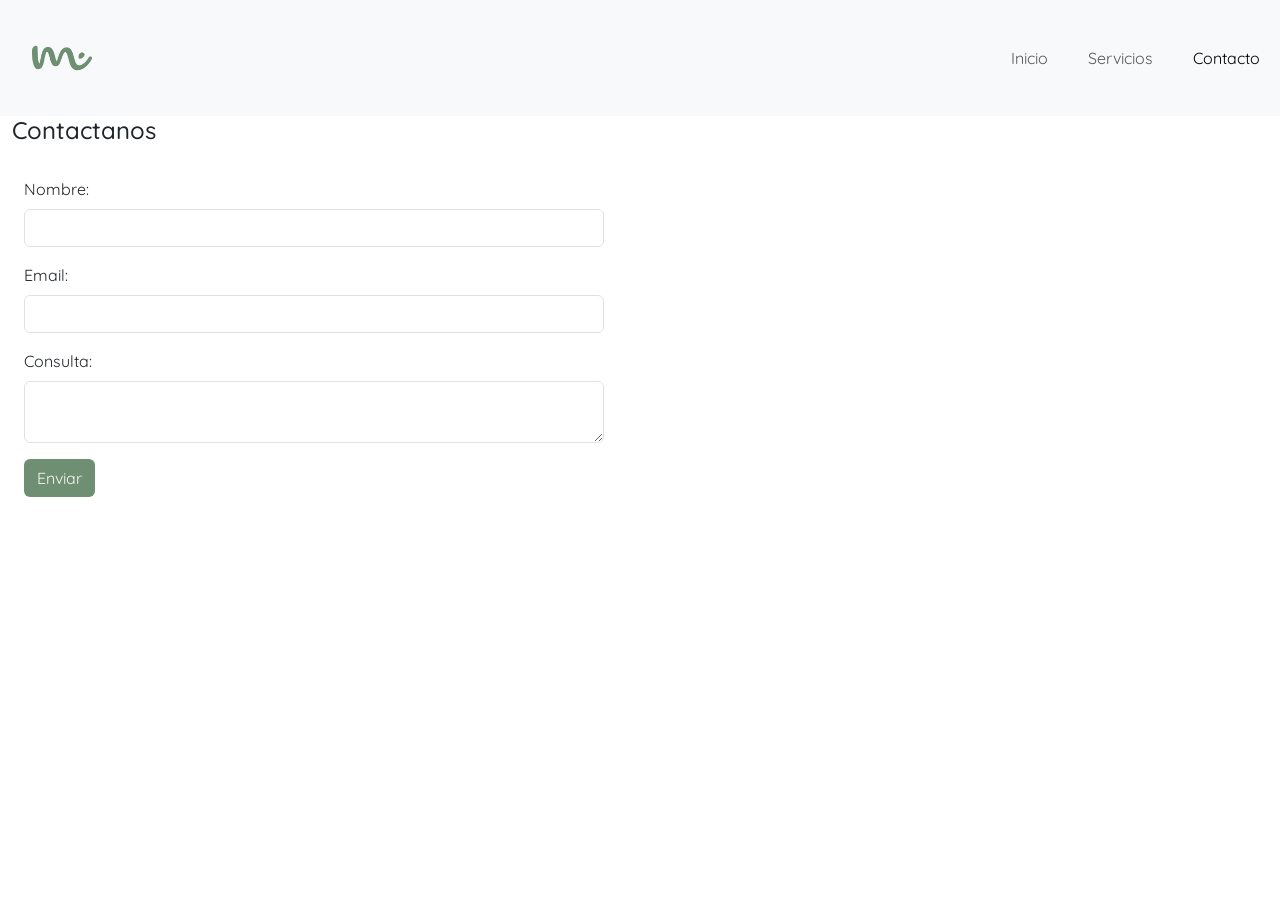
==== contacto.html @ f0c2a8bf "agregue los estilos para los tres archivos html" ====
<!DOCTYPE html>
<html lang="en">
<head>
    <meta charset="UTF-8">
    <meta name="viewport" content="width=device-width, initial-scale=1.0">
    <title>Contacto - MI Centro de Bienestar</title>
    <link href="https://cdn.jsdelivr.net/npm/bootstrap@5.3.8/dist/css/bootstrap.min.css" rel="stylesheet"
        integrity="sha384-sRIl4kxILFvY47J16cr9ZwB07vP4J8+LH7qKQnuqkuIAvNWLzeN8tE5YBujZqJLB" crossorigin="anonymous">
    <link rel="stylesheet" href="css/index.css">
    <link rel="preconnect" href="https://fonts.googleapis.com">
    <link rel="preconnect" href="https://fonts.gstatic.com" crossorigin>
    <link
        href="https://fonts.googleapis.com/css2?family=Dancing+Script:wght@400..700&family=Indie+Flower&family=Quicksand:wght@300..700&display=swap"
        rel="stylesheet">
</head>
<body>
    <nav class="navbar navbar-expand-lg bg-light">
        <div class="container-fluid">
            <img class="navbar-brand" src="imagenes/MI Centro de bienestar-12.png" alt="logo" width="100" height="100">
            <button class="navbar-toggler" type="button" data-bs-toggle="collapse" data-bs-target="#navbarNavAltMarkup"
                aria-controls="navbarNavAltMarkup" aria-expanded="false" aria-label="Toggle navigation">
                <span class="navbar-toggler-icon"></span>
            </button>
            <div class="collapse navbar-collapse" id="navbarNavAltMarkup">
                <div class="navbar-nav gap-4">
                    <a class="nav-link" aria-current="page" href="index.html">Inicio</a>
                    <a class="nav-link" href="servicios.html">Servicios</a>
                    <a class="nav-link active" href="contacto.html">Contacto</a>
                </div>
            </div>
        </div>
    </nav>
    <div class="container-fluid">
        <div class="rol">
            <div class="col">
                <h4>Contactanos</h4>
            </div>
        </div>
    </div>
    <div class="row justify-content-start">
        <div class="col-md-6">
            <form class="d-flex flex-column m-4">
                <div class="mb-3">
                    <label for="name" class="form-label">Nombre: </label>
                    <input type="text" id="name" class="form-control">
                </div>
                <div class="mb-3">
                    <label for="email" class="form-label">Email: </label>
                    <input type="email" id="email" class="form-control">
                </div>
                <div class="mb-3">
                    <label for="consulta" class="form-label">Consulta: </label>
                    <textarea id="consulta" class="form-control"></textarea>
                </div>
                <div class="d-grid gap-2 d-md-block">
                    <button class="btn btn-enviar" type="button">Enviar</button>
                </div>
            </form>
        </div>
    </div>
</body>
</html>
---- css/index.css ----
#navbarNavAltMarkup {
    justify-content: flex-end;
}

body {
    font-family: "Quicksand", sans-serif;
    overflow-x: hidden;
}

.foto-portada {
    border-radius: 10px;
    margin-bottom: 20px;
    }

h1.presentacion, h2.presentacion-servicios {

    font-optical-sizing: auto;
    font-weight: 500;
    font-style: normal;
    margin: 30px;
    text-align: center;
    color: #6f8f72;
    text-shadow: 2px 2px 15px #b5cab7;
}

p.texto-presentacion {

    font-size: large;
    text-align: center;
    font-weight: 500;
    font-optical-sizing: auto;
    color: #545454;
}



h5.card-title {
    font-weight: 600;
    color: #545454;
}

p.card-text-servicios {
    font-size: medium;
    font-weight: 500;
    color: #545454;
}

.btn-vermas {
    background-color: #6f8f72;
    color: whitesmoke;
    border-radius: 5px;
    border: 2px solid #6f8f72;
    padding: 4px;
    text-decoration: none;
}

.servicios {
    margin-bottom: 60px;
}

h5.ubicacion {
    margin-bottom: 20px;
    font-size: x-large;
    color: #6f8f72;
    font-weight: 600;
}

div.card.text-bg-dark {
    border: none;


}



h1.card-title.text-start {
    color: whitesmoke;
    font-weight: 600;
    text-shadow: 1px 1px 5px #545454;

}

p.card-text-portada {
    color: whitesmoke;
    font-weight: 400;
    text-shadow: 1px 1px 5px #545454;
    font-size: large;

}

@media (max-width:442px) {
    h1.card-title.text-start {
        font-size: medium;
        font-weight: 600;

    }

    p.card-text-portada {
        font-size: small;
        font-weight: 400;
        line-height: normal;

    }
}

h4.info-servicios {
    margin: 30px 0;
    text-align: center;
    color: #6f8f72;
    font-weight: 600;
}

ul li {
    list-style-type: disc;
}

ul li::marker {
    color: #6f8f72;
}

button.btn.btn-enviar {
    background-color: #6f8f72;
    color: whitesmoke;
}

.card-img-overlay{
    background: rgba(0,0,0,0.15);
    border-radius: 8px;
}

section{
    margin-top: 40px;
}
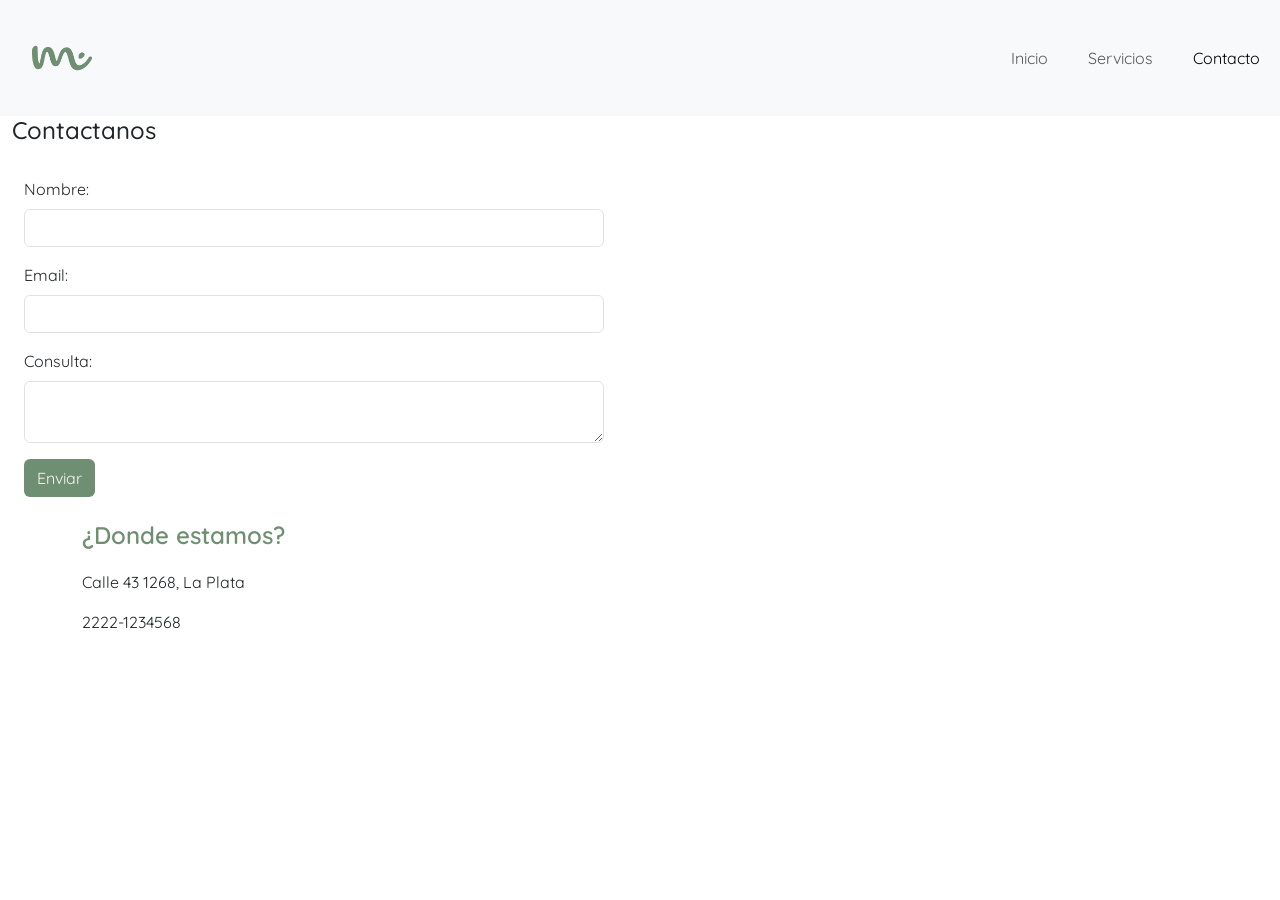
==== commit 74c6670e: "agregue el footer y el script al archivo contacto.html" ====
--- a/contacto.html
+++ b/contacto.html
@@ -58,5 +58,25 @@
             </form>
         </div>
     </div>
+    <footer>
+        <div class="container">
+            <div class="row">
+                <div class="col-md-4">
+                    <h5 class="ubicacion">¿Donde estamos?</h5>
+                    <address>Calle 43 1268, La Plata</address>
+                    <p>2222-1234568</p>
+                </div>
+                <div class="col-md-8">
+                    <iframe
+                        src="https://www.google.com/maps/embed?pb=!1m18!1m12!1m3!1d3271.3629265649124!2d-57.97267692369349!3d-34.92243387440098!2m3!1f0!2f0!3f0!3m2!1i1024!2i768!4f13.1!3m3!1m2!1s0x95a2e723a98a719d%3A0x664aacdb3caf314b!2sMI%20Centro%20de%20Bienestar!5e0!3m2!1ses-419!2sar!4v1773335831852!5m2!1ses-419!2sar"
+                        class="w-100" height="300" style="border:0;" allowfullscreen="" loading="lazy"
+                        referrerpolicy="no-referrer-when-downgrade"></iframe>
+                </div>
+            </div>
+        </div>
+    </footer>
+    <script src="https://cdn.jsdelivr.net/npm/bootstrap@5.3.8/dist/js/bootstrap.bundle.min.js"
+        integrity="sha384-FKyoEForCGlyvwx9Hj09JcYn3nv7wiPVlz7YYwJrWVcXK/BmnVDxM+D2scQbITxI"
+        crossorigin="anonymous"></script>
 </body>
 </html>
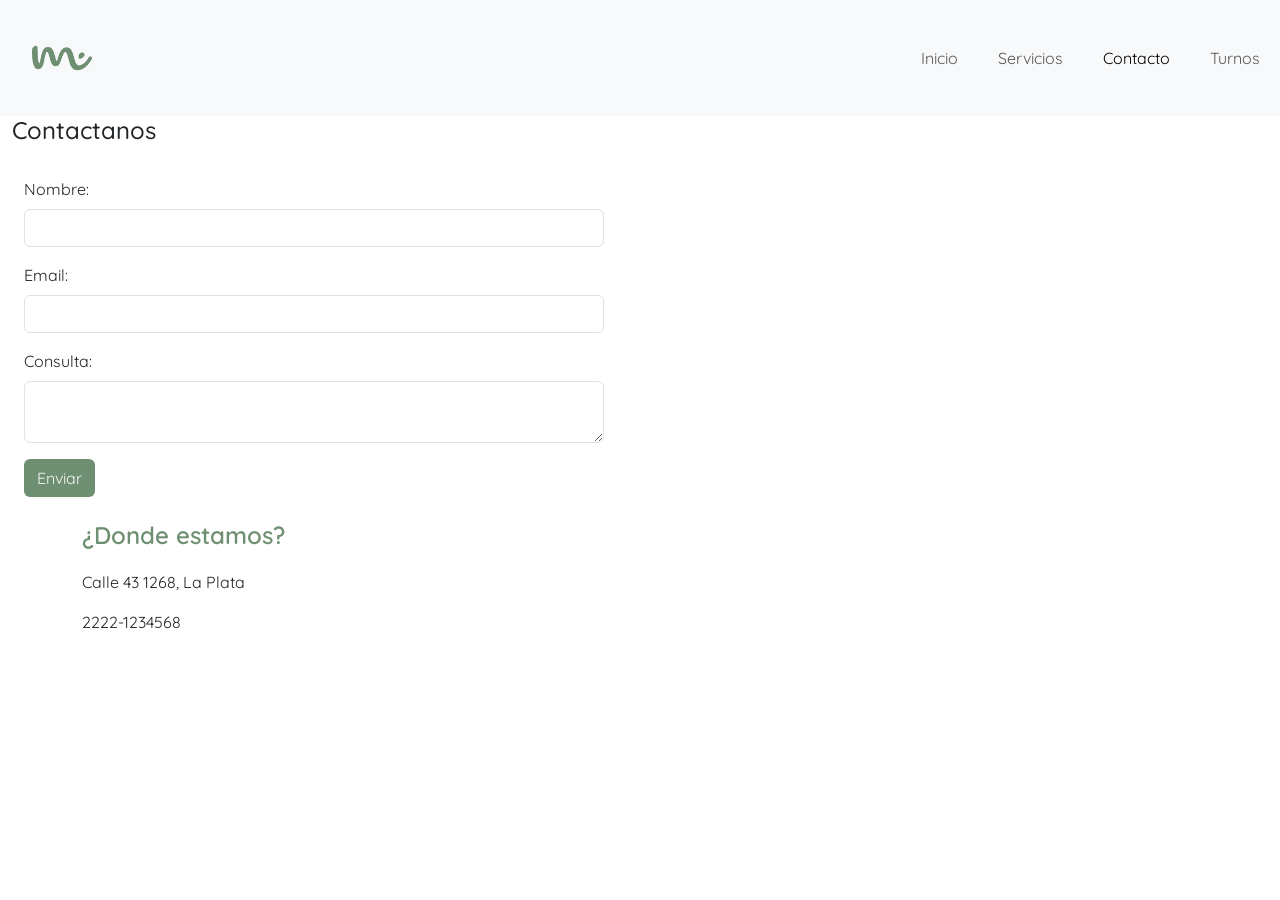
==== commit 49717ef3: "Agregue el link a la página de turnos" ====
--- a/contacto.html
+++ b/contacto.html
@@ -1,5 +1,5 @@
 <!DOCTYPE html>
-<html lang="en">
+<html lang="es">
 <head>
     <meta charset="UTF-8">
     <meta name="viewport" content="width=device-width, initial-scale=1.0">
@@ -14,6 +14,7 @@
         rel="stylesheet">
 </head>
 <body>
+    <header>
     <nav class="navbar navbar-expand-lg bg-light">
         <div class="container-fluid">
             <img class="navbar-brand" src="imagenes/MI Centro de bienestar-12.png" alt="logo" width="100" height="100">
@@ -26,10 +27,12 @@
                     <a class="nav-link" aria-current="page" href="index.html">Inicio</a>
                     <a class="nav-link" href="servicios.html">Servicios</a>
                     <a class="nav-link active" href="contacto.html">Contacto</a>
+                    <a class="nav-link" href="turnos.html">Turnos</a>
                 </div>
             </div>
         </div>
     </nav>
+    </header>
     <div class="container-fluid">
         <div class="rol">
             <div class="col">
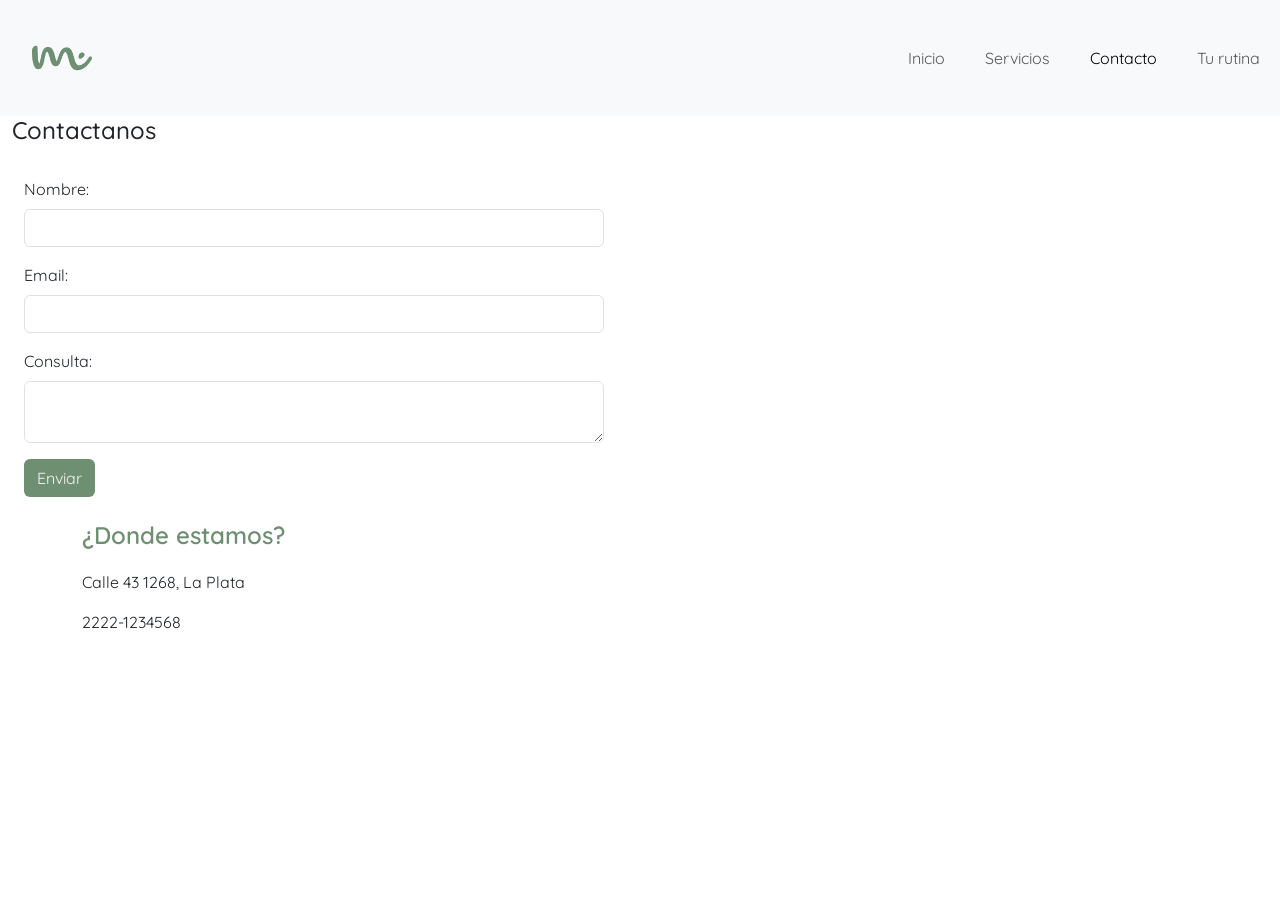
==== commit 7f7d0a65: "cambie la pagina de turnos por la de tu rutina" ====
--- a/contacto.html
+++ b/contacto.html
@@ -27,7 +27,7 @@
                     <a class="nav-link" aria-current="page" href="index.html">Inicio</a>
                     <a class="nav-link" href="servicios.html">Servicios</a>
                     <a class="nav-link active" href="contacto.html">Contacto</a>
-                    <a class="nav-link" href="turnos.html">Turnos</a>
+                    <a class="nav-link" href="turutina.html">Tu rutina</a>
                 </div>
             </div>
         </div>
--- a/css/index.css
+++ b/css/index.css
@@ -130,4 +130,15 @@
 
 section{
     margin-top: 40px;
+}
+
+.presentacion-rutina {
+    font-size: 400;
+    font-optical-sizing: auto;
+    font-weight: 500;
+    font-style: normal;
+    margin: 30px;
+    text-align: center;
+    color: #6f8f72;
+    text-shadow: 2px 2px 15px #b5cab7;
 }
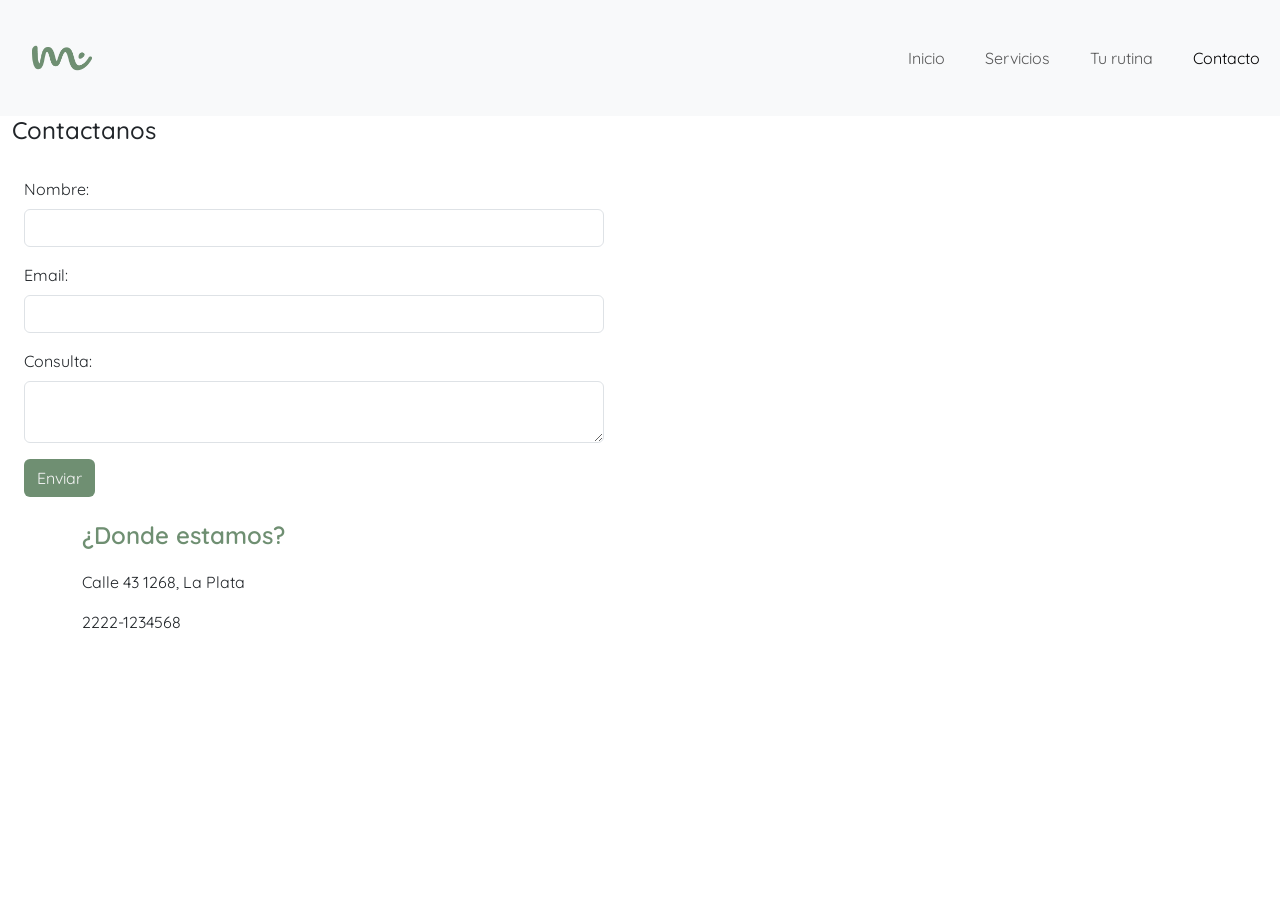
==== commit f91dd216: "modifique la navbar" ====
--- a/contacto.html
+++ b/contacto.html
@@ -26,8 +26,9 @@
                 <div class="navbar-nav gap-4">
                     <a class="nav-link" aria-current="page" href="index.html">Inicio</a>
                     <a class="nav-link" href="servicios.html">Servicios</a>
+                    <a class="nav-link" href="turutina.html">Tu rutina</a>
                     <a class="nav-link active" href="contacto.html">Contacto</a>
-                    <a class="nav-link" href="turutina.html">Tu rutina</a>
+                    
                 </div>
             </div>
         </div>
@@ -81,5 +82,8 @@
     <script src="https://cdn.jsdelivr.net/npm/bootstrap@5.3.8/dist/js/bootstrap.bundle.min.js"
         integrity="sha384-FKyoEForCGlyvwx9Hj09JcYn3nv7wiPVlz7YYwJrWVcXK/BmnVDxM+D2scQbITxI"
         crossorigin="anonymous"></script>
+        <script src="js/carrusel.js">
+        </script>
+        <script src="js/tipo-de-piel.js"></script>
 </body>
 </html>
--- a/css/index.css
+++ b/css/index.css
@@ -12,7 +12,7 @@
     margin-bottom: 20px;
     }
 
-h1.presentacion, h2.presentacion-servicios {
+h1.presentacion, h2.presentacion-servicios, h2.presentacion-lugar {
 
     font-optical-sizing: auto;
     font-weight: 500;
@@ -45,6 +45,12 @@
     color: #545454;
 }
 
+.card-body {
+    display: flex;
+    flex-direction: column;
+    align-items: flex-start;
+}
+
 .btn-vermas {
     background-color: #6f8f72;
     color: whitesmoke;
@@ -52,10 +58,15 @@
     border: 2px solid #6f8f72;
     padding: 4px;
     text-decoration: none;
+    margin-top: auto;
 }
 
 .servicios {
     margin-bottom: 60px;
+}
+
+.container-ubicacion {
+    margin-top: 60px;
 }
 
 h5.ubicacion {
@@ -132,13 +143,53 @@
     margin-top: 40px;
 }
 
-.presentacion-rutina {
-    font-size: 400;
-    font-optical-sizing: auto;
-    font-weight: 500;
-    font-style: normal;
-    margin: 30px;
-    text-align: center;
-    color: #6f8f72;
-    text-shadow: 2px 2px 15px #b5cab7;
+.carrusel-container {
+    position: relative;
+    max-width: 1000px;
+    margin: 20px auto;
+    overflow: hidden;
+    
+}
+
+.carrusel {
+    display: flex;
+    transition: transform .5s ease-in-out;
+}
+
+.carrusel-item {
+    min-width: 100%;
+    position: relative;
+    overflow: hidden;
+    padding: 0 15px;
+    box-sizing: border-box;
+}
+
+.carrusel-item img{
+    width: 100%;
+    height: 500px;
+    object-fit: cover;
+    display: block;
+    border-radius: 8px;
+}
+
+.content-indicators {
+    position: absolute;
+    bottom: 20px;
+    left: 50%;
+    transform: translateX(-50%);
+    display: flex;
+    gap: 10px;
+}
+
+.indicator {
+    width: 12px;
+    height: 12px;
+    border-radius: 50%;
+    background-color:rgba(181, 202, 183, 0.8);
+    cursor: pointer;
+    transition: background .3s;
+}
+
+.indicator:active {
+    background-color: rgb(181, 202, 183);
 }
